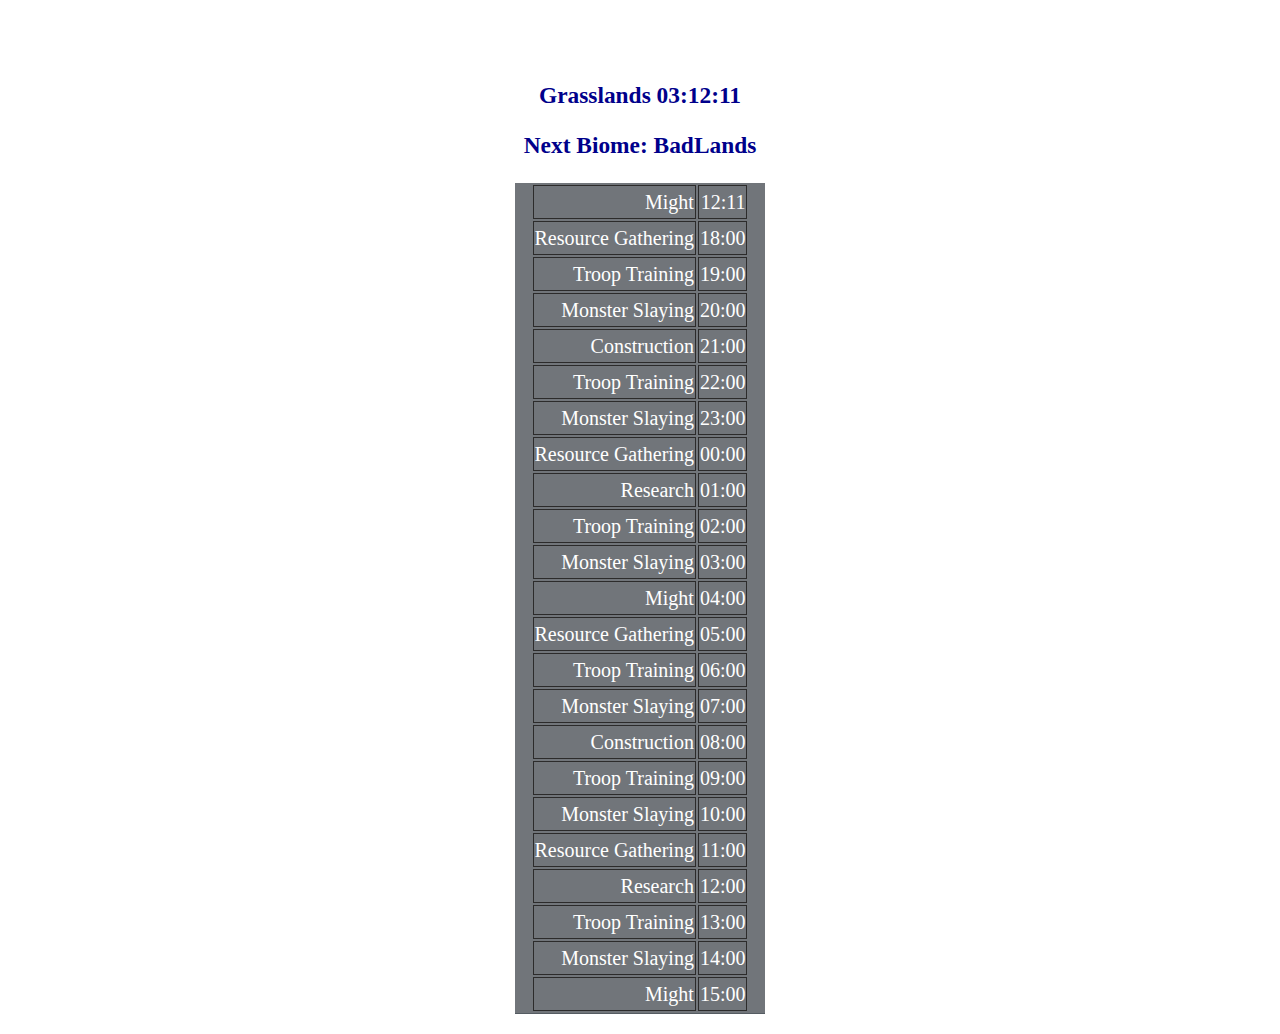
==== index.html @ 1596f52c "now with some graphics" ====
<!DOCTYPE html>
<html>

<head>
    <style>
        body {
            font-size: 100%;
            font-family: "Open Sans", sans-serif;
            color: #4e5359;
            background-image: url("kingdom3.jpg");
            background-repeat: no-repeat;
            background-attachment: fixed;
        }

        h1 {
            color: white;
            text-align: center;
            font-family: verdana;
        }

        h2 {
            color: darkblue;
            text-align: center;
            font-family: verdana;
        }

        h3 {
            color: darkblue;
            text-align: center;
            font-family: verdana;
        }

        p {
            font-family: verdana;
            font-size: 20px;
        }

        table {
            position: relative;
            height: 30px;
            line-height: 30px;
            padding: 0 16px 0 16px;
            background-color: rgba(78, 83, 89, 0.8);
            -webkit-font-smoothing: antialiased;
            -moz-osx-font-smoothing: grayscale;
            color: #ffffff;
            white-space: nowrap;
            border-bottom: 1px solid hsl(210, 7%, 36%);
            text-overflow: ellipsis;
        }

        td {
            text-align: right;
            border: 1px solid rgb(44, 43, 43);
        }
    </style>
</head>

<body>
    <h1>&piv; Heckfire v0.3 &piv;</h1>

    <p id="events"></p>

    <script>
        //The list of quests and biomes
        var quests = ["Might", "Resource Gathering", "Troop Training", "Monster Slaying", "Construction", "Troop Training", "Monster Slaying", "Resource Gathering", "Research", "Troop Training", "Monster Slaying"];
        var biomes = ["Swamp", "Grasslands", "BadLands"];
        //The date I know to be when Might was, based on GMT+1
        var MightDate = new Date("Mar 5, 2018 17:00:00 GMT+0100");
        //The date I know to be when Swamp was, based on GMT+1
        var SwampDate = new Date("Mar 6, 2018 22:00:00 GMT+0100");

        function addZero(i) {
            if (i < 10) {
                i = "0" + i;
            }
            return i;
        }


        Date.prototype.addHours = function (h) {
            this.setHours(this.getHours() + h);
            return this;
        }

        function listing() {
            //The date from the browser
            var now = new Date().getTime();
            var d = new Date();
            var remainingmin = 59 - d.getMinutes();
            var remainingsec = 59 - d.getSeconds();
            var remaininghours = 22 - (d.getHours() + 1);
            var questtimediff = now - MightDate;
            var biometimediff = now - SwampDate;
            //Calculate the amount of hours the time difference is for quest and biome
            var hours = Math.floor(questtimediff / (1000 * 60 * 60));
            var bhours = Math.floor(biometimediff / (1000 * 60 * 60));
            var remaininghours = 23 - (bhours % 24);
            var bdays = Math.floor(biometimediff / (1000 * 60 * 60 * 24));
            //Calculate how many times we need to cycle through the quests loop
            var sequence = Math.floor(hours % 11);
            var bsequence = Math.floor(bdays % 3);
            var bsequencetomorrow = Math.floor((bdays + 1) % 3);
            //Put all of it together
            text = "<h3>" + biomes[bsequence] + " " + addZero(remaininghours) + ":" + addZero(remainingmin) + ":" + addZero(remainingsec) + "</h3>";
            text += "<h3>" + "Next Biome: " + biomes[bsequencetomorrow] + "</h3>";
            text += "<center><table>";
            text += "<tr><td>" + quests[sequence] + "</td><td>" + addZero(remainingmin) + ":" + addZero(remainingsec) + "</td></tr>";
            for (i = 1; i < 23; i++) {
                var sequence = Math.floor((hours + i) % 11);
                var nexthour = (d.addHours(1)).getHours();
                text += "<tr><td>" + quests[sequence] + "</td><td>" + addZero(nexthour) + ":00" + "</td></tr>";
            }
            text += "</table></center>";
            //insert into html
            document.getElementById("events").innerHTML = text;
        }
        listing();
        setInterval(listing, 1000);
    </script>

</body>

</html>
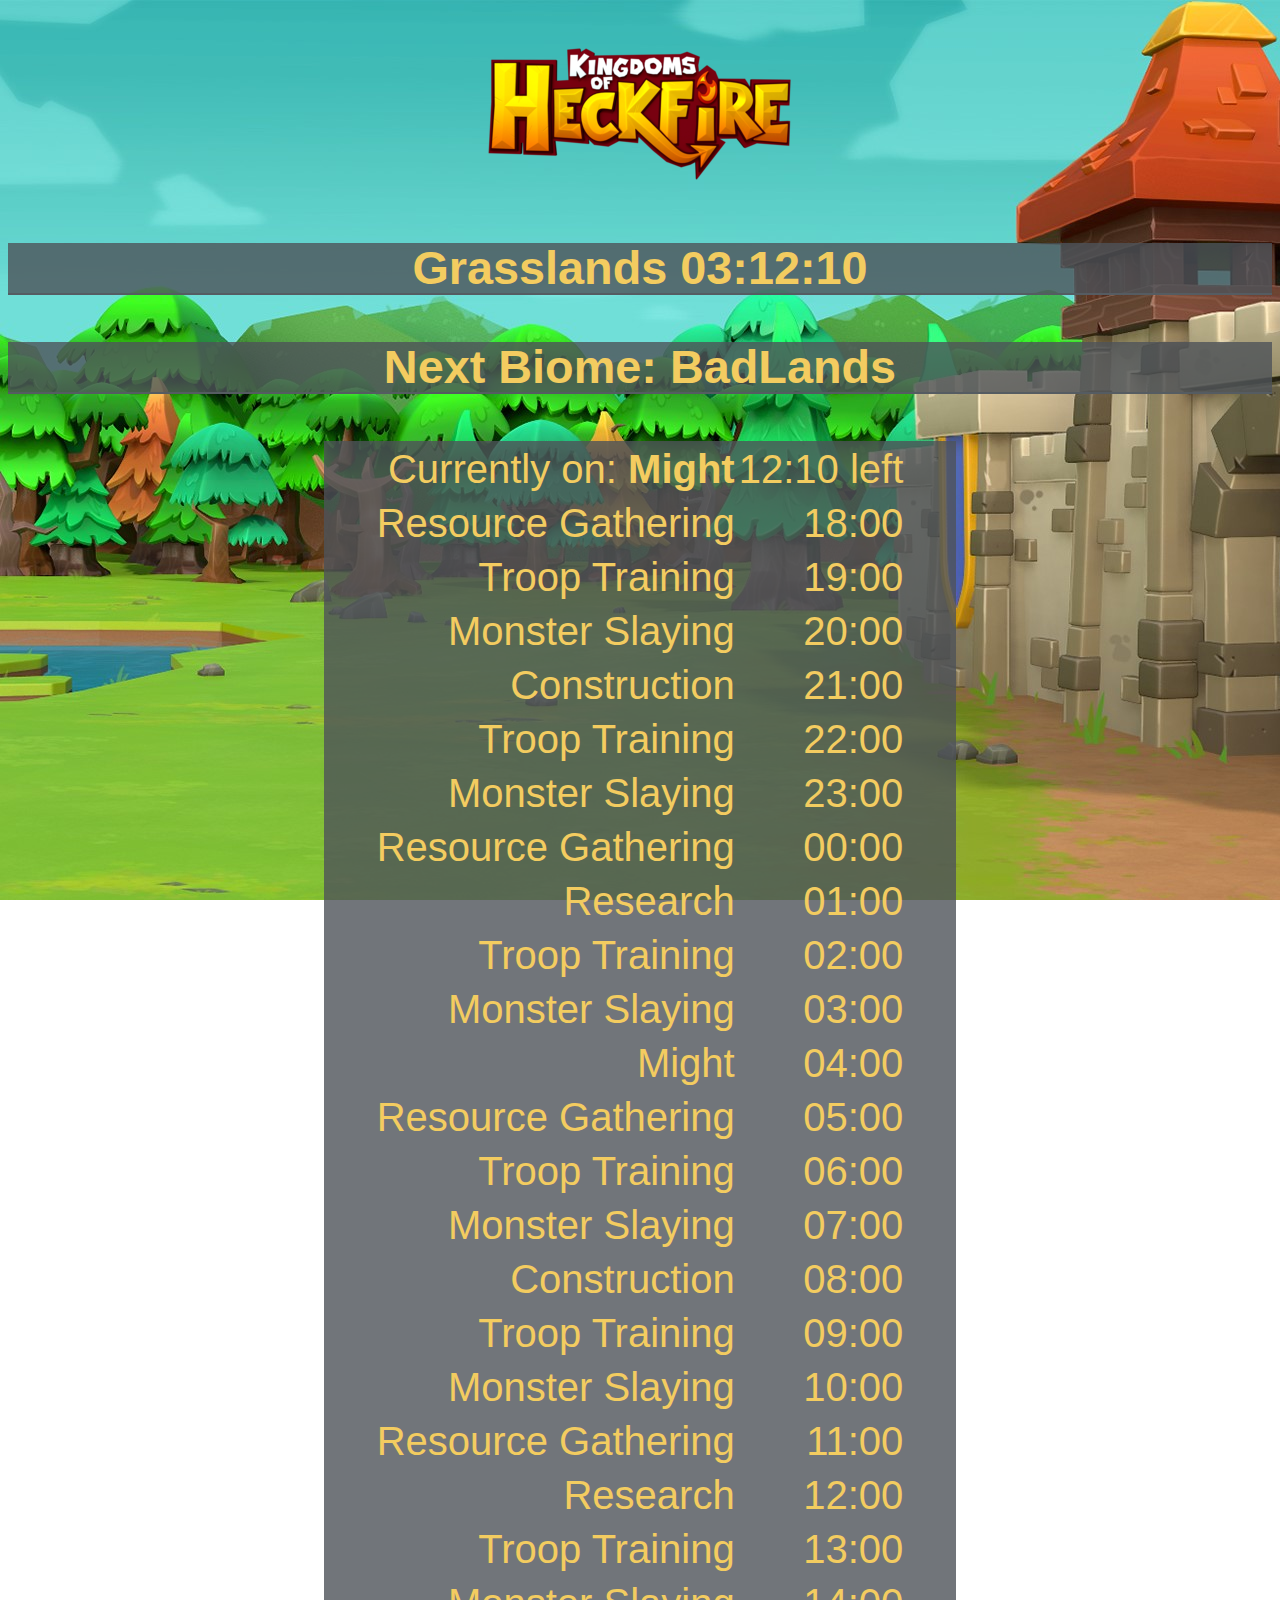
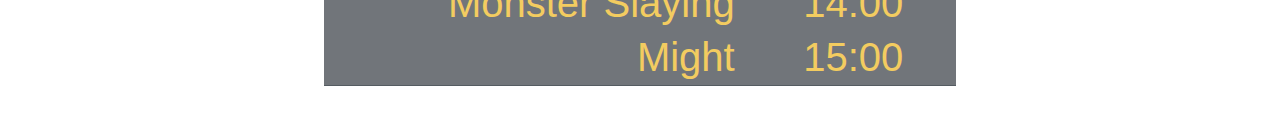
==== commit 08b19cc9: "latest modifications" ====
--- a/index.html
+++ b/index.html
@@ -8,42 +8,49 @@
             font-family: "Open Sans", sans-serif;
             color: #4e5359;
             background-image: url("kingdom3.jpg");
-            background-repeat: no-repeat;
+            background-repeat: repeat;
+            background-size: auto;
             background-attachment: fixed;
         }
 
         h1 {
             color: white;
             text-align: center;
-            font-family: verdana;
         }
 
         h2 {
             color: darkblue;
             text-align: center;
-            font-family: verdana;
         }
 
         h3 {
             color: darkblue;
             text-align: center;
-            font-family: verdana;
+            position: relative;
+            height: 50px;
+            line-height: 50px;
+            background-color: rgba(78, 83, 89, 0.8);
+            -webkit-font-smoothing: antialiased;
+            -moz-osx-font-smoothing: grayscale;
+            color: #f3cc60;
+            white-space: nowrap;
+            border-bottom: 2px solid hsl(210, 7%, 36%);
+            text-overflow: ellipsis;
         }
 
         p {
-            font-family: verdana;
-            font-size: 20px;
+            font-size: 40px;
         }
 
         table {
             position: relative;
-            height: 30px;
-            line-height: 30px;
-            padding: 0 16px 0 16px;
+            height: 50px;
+            line-height: 50px;
+            padding: 0 50px 0 50px;
             background-color: rgba(78, 83, 89, 0.8);
             -webkit-font-smoothing: antialiased;
             -moz-osx-font-smoothing: grayscale;
-            color: #ffffff;
+            color: #f3cc60;
             white-space: nowrap;
             border-bottom: 1px solid hsl(210, 7%, 36%);
             text-overflow: ellipsis;
@@ -51,13 +58,12 @@
 
         td {
             text-align: right;
-            border: 1px solid rgb(44, 43, 43);
-        }
+        } 
     </style>
 </head>
 
 <body>
-    <h1>&piv; Heckfire v0.3 &piv;</h1>
+    <h1><img src="logo.png" alt="Kingdoms of Heckfire"> </h1>
 
     <p id="events"></p>
 
@@ -105,7 +111,7 @@
             text = "<h3>" + biomes[bsequence] + " " + addZero(remaininghours) + ":" + addZero(remainingmin) + ":" + addZero(remainingsec) + "</h3>";
             text += "<h3>" + "Next Biome: " + biomes[bsequencetomorrow] + "</h3>";
             text += "<center><table>";
-            text += "<tr><td>" + quests[sequence] + "</td><td>" + addZero(remainingmin) + ":" + addZero(remainingsec) + "</td></tr>";
+            text += "<tr><td>Currently on: <b>" + quests[sequence] + "</b></td><td>" + addZero(remainingmin) + ":" + addZero(remainingsec) + " left</td></tr>";
             for (i = 1; i < 23; i++) {
                 var sequence = Math.floor((hours + i) % 11);
                 var nexthour = (d.addHours(1)).getHours();
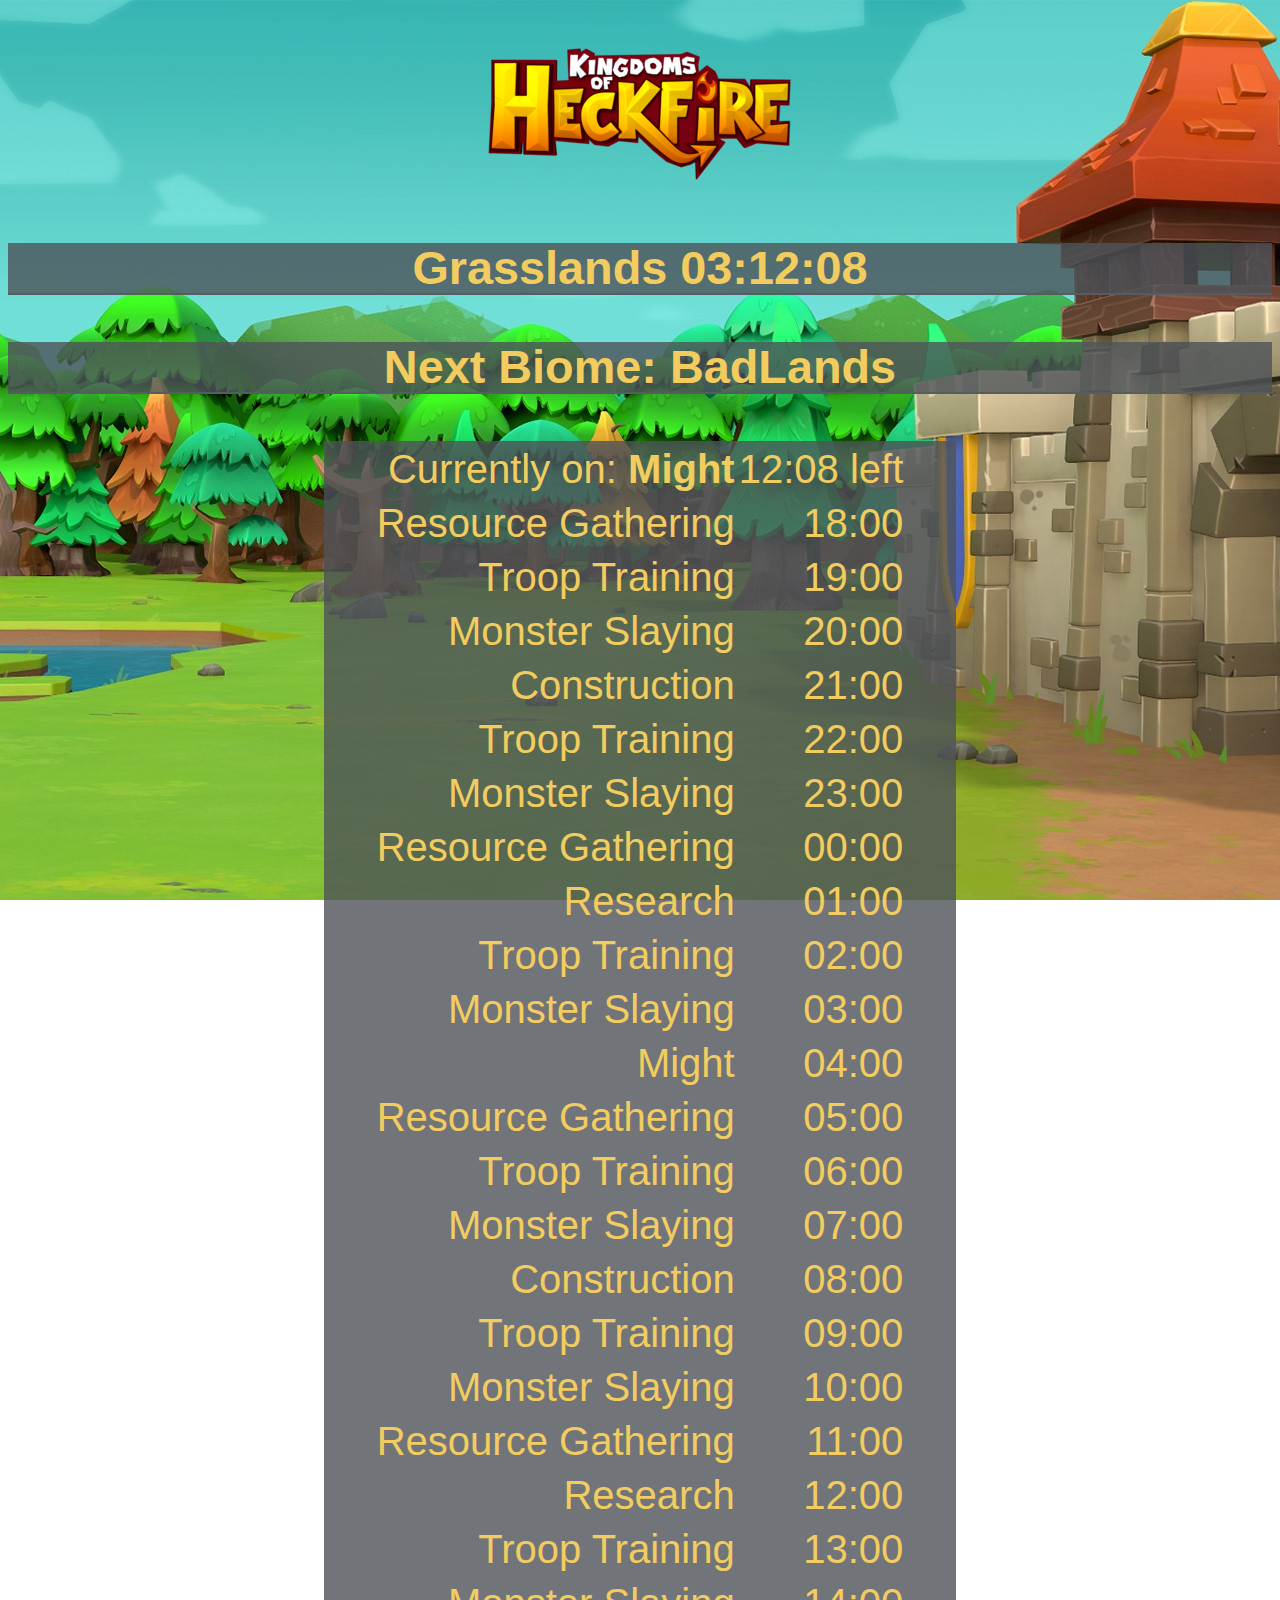
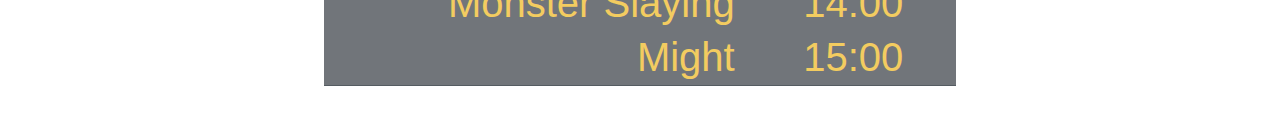
==== commit 1c54da2a: "minor fix" ====
--- a/index.html
+++ b/index.html
@@ -24,7 +24,6 @@
         }
 
         h3 {
-            color: darkblue;
             text-align: center;
             position: relative;
             height: 50px;
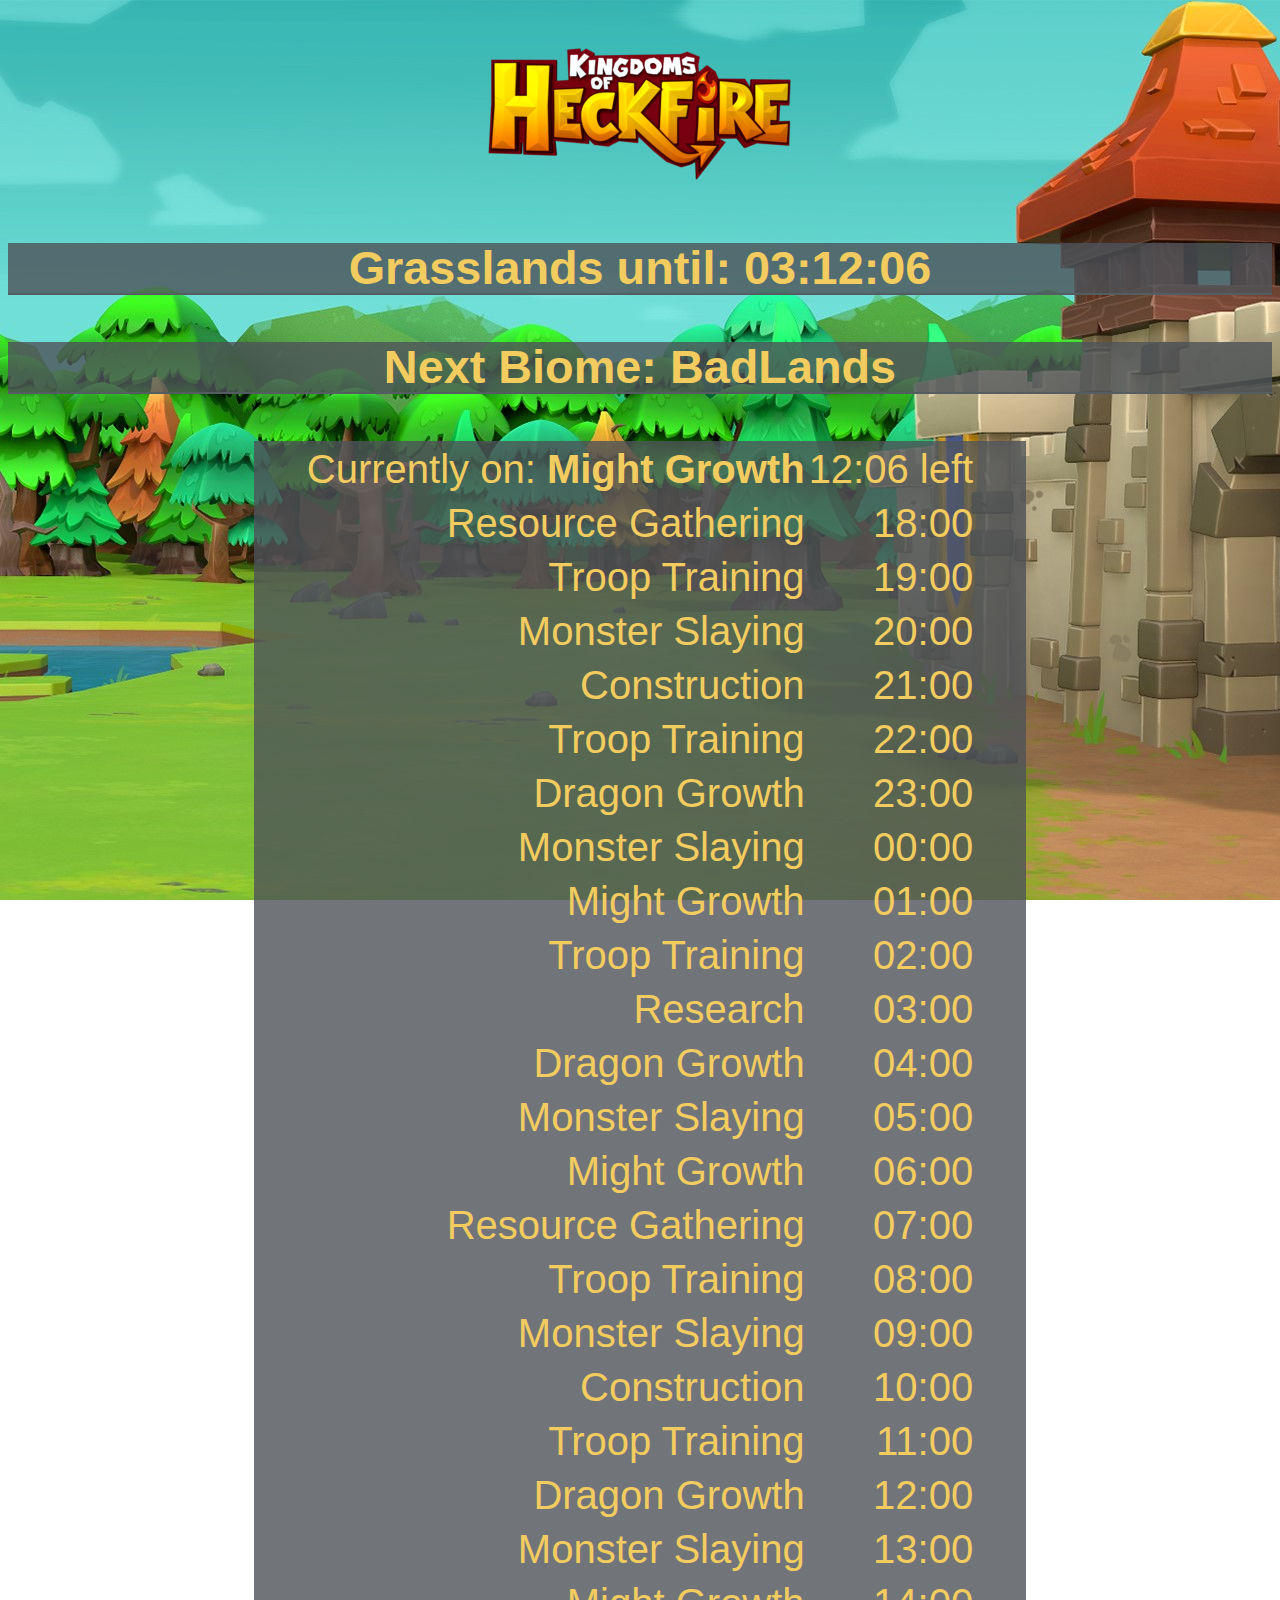
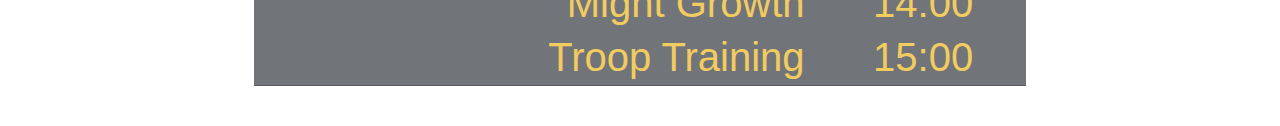
==== commit 46650f13: "Changed sequence because of ATA's change" ====
--- a/index.html
+++ b/index.html
@@ -68,10 +68,10 @@
 
     <script>
         //The list of quests and biomes
-        var quests = ["Might", "Resource Gathering", "Troop Training", "Monster Slaying", "Construction", "Troop Training", "Monster Slaying", "Resource Gathering", "Research", "Troop Training", "Monster Slaying"];
+        var quests = ["Resource Gathering","Troop Training","Monster Slaying","Construction","Troop Training","Dragon Growth","Monster Slaying","Might Growth","Troop Training","Research","Dragon Growth","Monster Slaying","Might Growth"];
         var biomes = ["Swamp", "Grasslands", "BadLands"];
-        //The date I know to be when Might was, based on GMT+1
-        var MightDate = new Date("Mar 5, 2018 17:00:00 GMT+0100");
+        //The date I know to be when ResourceGathering was, based on GMT+1
+        var ResGathDate = new Date("Dec 20, 2019 13:00:00 GMT+0100");
         //The date I know to be when Swamp was, based on GMT+1
         var SwampDate = new Date("Mar 6, 2018 22:00:00 GMT+0100");
 
@@ -95,7 +95,7 @@
             var remainingmin = 59 - d.getMinutes();
             var remainingsec = 59 - d.getSeconds();
             var remaininghours = 22 - (d.getHours() + 1);
-            var questtimediff = now - MightDate;
+            var questtimediff = now - ResGathDate;
             var biometimediff = now - SwampDate;
             //Calculate the amount of hours the time difference is for quest and biome
             var hours = Math.floor(questtimediff / (1000 * 60 * 60));
@@ -103,16 +103,16 @@
             var remaininghours = 23 - (bhours % 24);
             var bdays = Math.floor(biometimediff / (1000 * 60 * 60 * 24));
             //Calculate how many times we need to cycle through the quests loop
-            var sequence = Math.floor(hours % 11);
+            var sequence = Math.floor(hours % 13);
             var bsequence = Math.floor(bdays % 3);
             var bsequencetomorrow = Math.floor((bdays + 1) % 3);
             //Put all of it together
-            text = "<h3>" + biomes[bsequence] + " " + addZero(remaininghours) + ":" + addZero(remainingmin) + ":" + addZero(remainingsec) + "</h3>";
+            text = "<h3>" + biomes[bsequence] + " until: " + addZero(remaininghours) + ":" + addZero(remainingmin) + ":" + addZero(remainingsec) + "</h3>";
             text += "<h3>" + "Next Biome: " + biomes[bsequencetomorrow] + "</h3>";
             text += "<center><table>";
             text += "<tr><td>Currently on: <b>" + quests[sequence] + "</b></td><td>" + addZero(remainingmin) + ":" + addZero(remainingsec) + " left</td></tr>";
             for (i = 1; i < 23; i++) {
-                var sequence = Math.floor((hours + i) % 11);
+                var sequence = Math.floor((hours + i) % 13);
                 var nexthour = (d.addHours(1)).getHours();
                 text += "<tr><td>" + quests[sequence] + "</td><td>" + addZero(nexthour) + ":00" + "</td></tr>";
             }
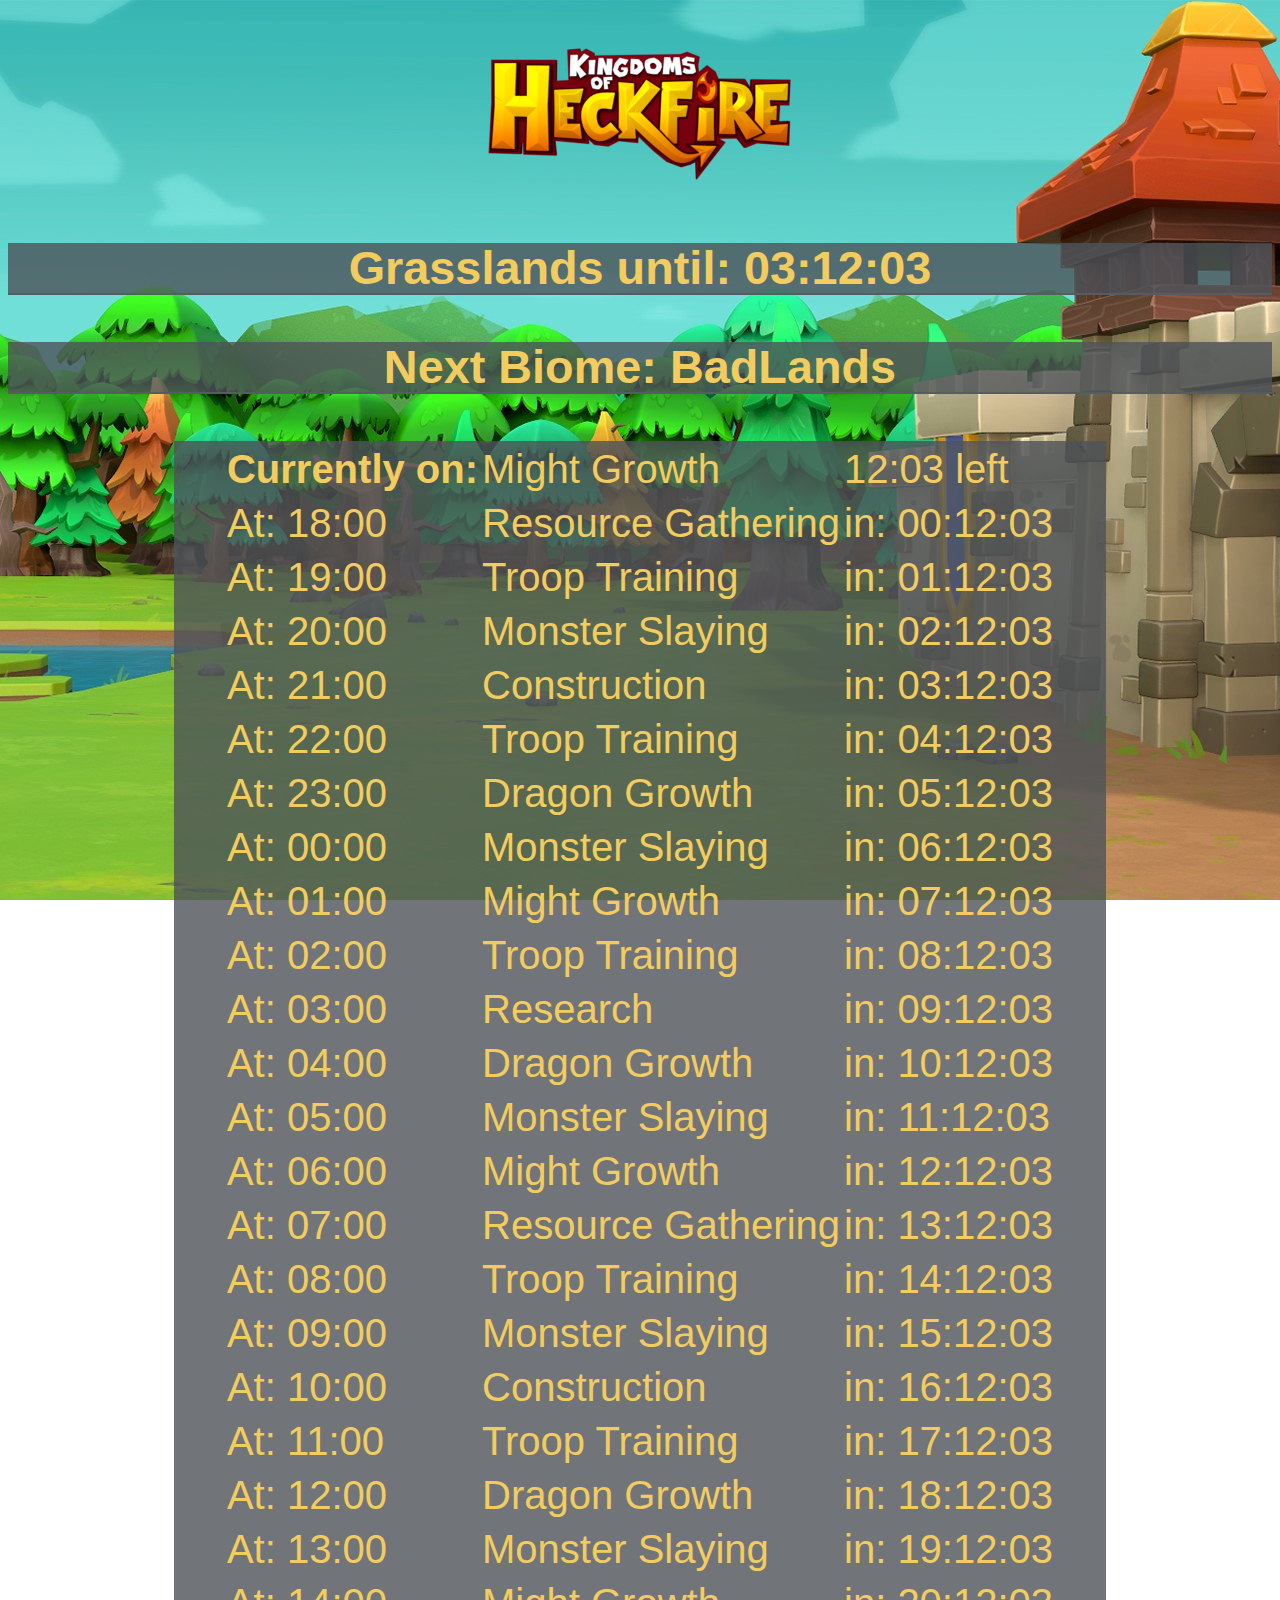
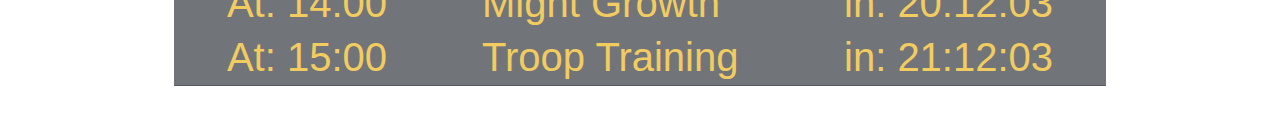
==== commit 47cb9645: "added time remaining" ====
--- a/index.html
+++ b/index.html
@@ -56,7 +56,7 @@
         }
 
         td {
-            text-align: right;
+            text-align: left;
         } 
     </style>
 </head>
@@ -110,11 +110,11 @@
             text = "<h3>" + biomes[bsequence] + " until: " + addZero(remaininghours) + ":" + addZero(remainingmin) + ":" + addZero(remainingsec) + "</h3>";
             text += "<h3>" + "Next Biome: " + biomes[bsequencetomorrow] + "</h3>";
             text += "<center><table>";
-            text += "<tr><td>Currently on: <b>" + quests[sequence] + "</b></td><td>" + addZero(remainingmin) + ":" + addZero(remainingsec) + " left</td></tr>";
+            text += "<tr><td><b>Currently on: </td><td>" + quests[sequence] + "</td><td>" + addZero(remainingmin) + ":" + addZero(remainingsec) + " left</b></td></tr>";
             for (i = 1; i < 23; i++) {
                 var sequence = Math.floor((hours + i) % 13);
                 var nexthour = (d.addHours(1)).getHours();
-                text += "<tr><td>" + quests[sequence] + "</td><td>" + addZero(nexthour) + ":00" + "</td></tr>";
+                text += "<tr><td>At: "+ addZero(nexthour) + ":00 </td><td>" + quests[sequence] + "</td><td> in:  " + addZero(i-1) + ":" + addZero(remainingmin) + ":" + addZero(remainingsec) + "</td></tr>";
             }
             text += "</table></center>";
             //insert into html
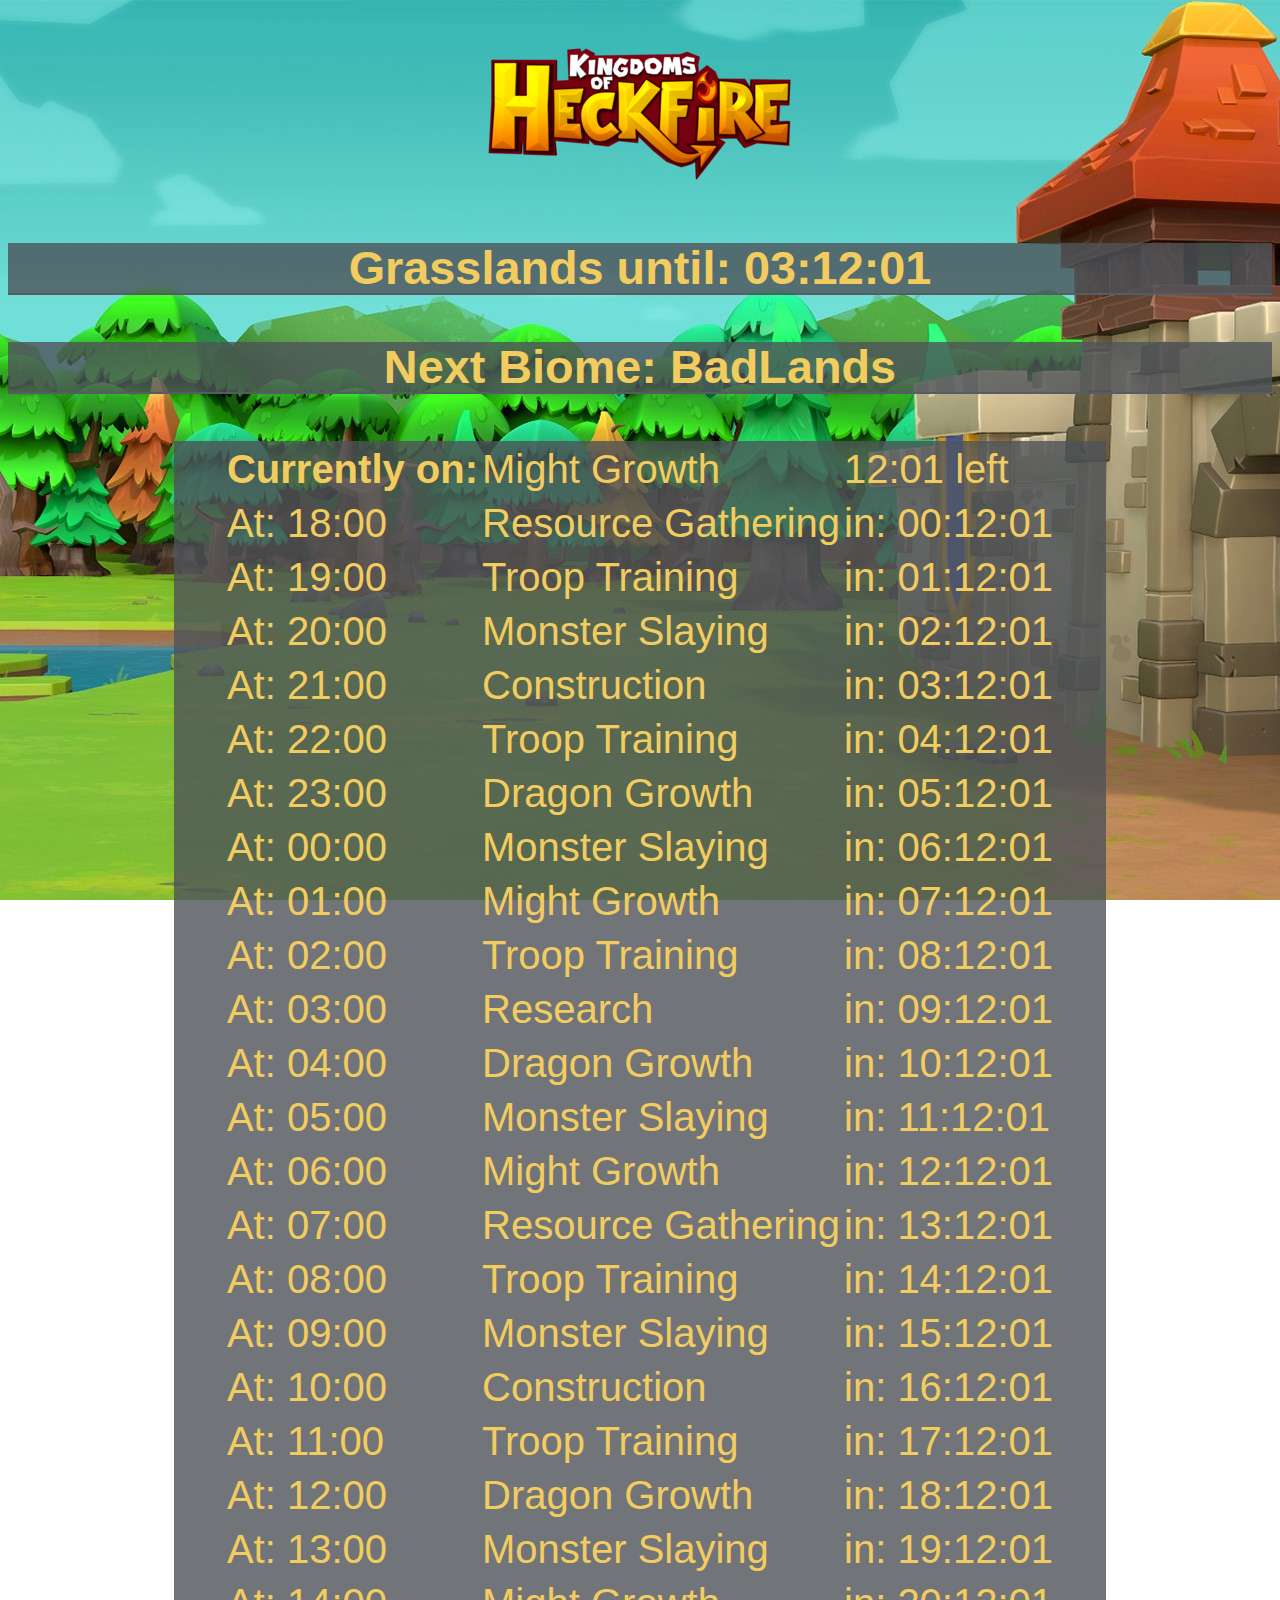
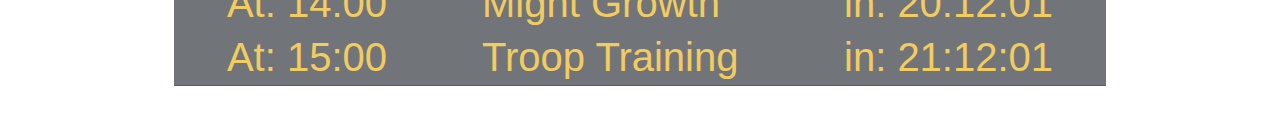
==== commit 629aa85f: "added magic number calculator" ====
--- a/index.html
+++ b/index.html
@@ -62,7 +62,7 @@
 </head>
 
 <body>
-    <h1><img src="logo.png" alt="Kingdoms of Heckfire"> </h1>
+    <h1><a href="calculate.html"><img src="logo.png" alt="Kingdoms of Heckfire"></a></h1>
 
     <p id="events"></p>
 
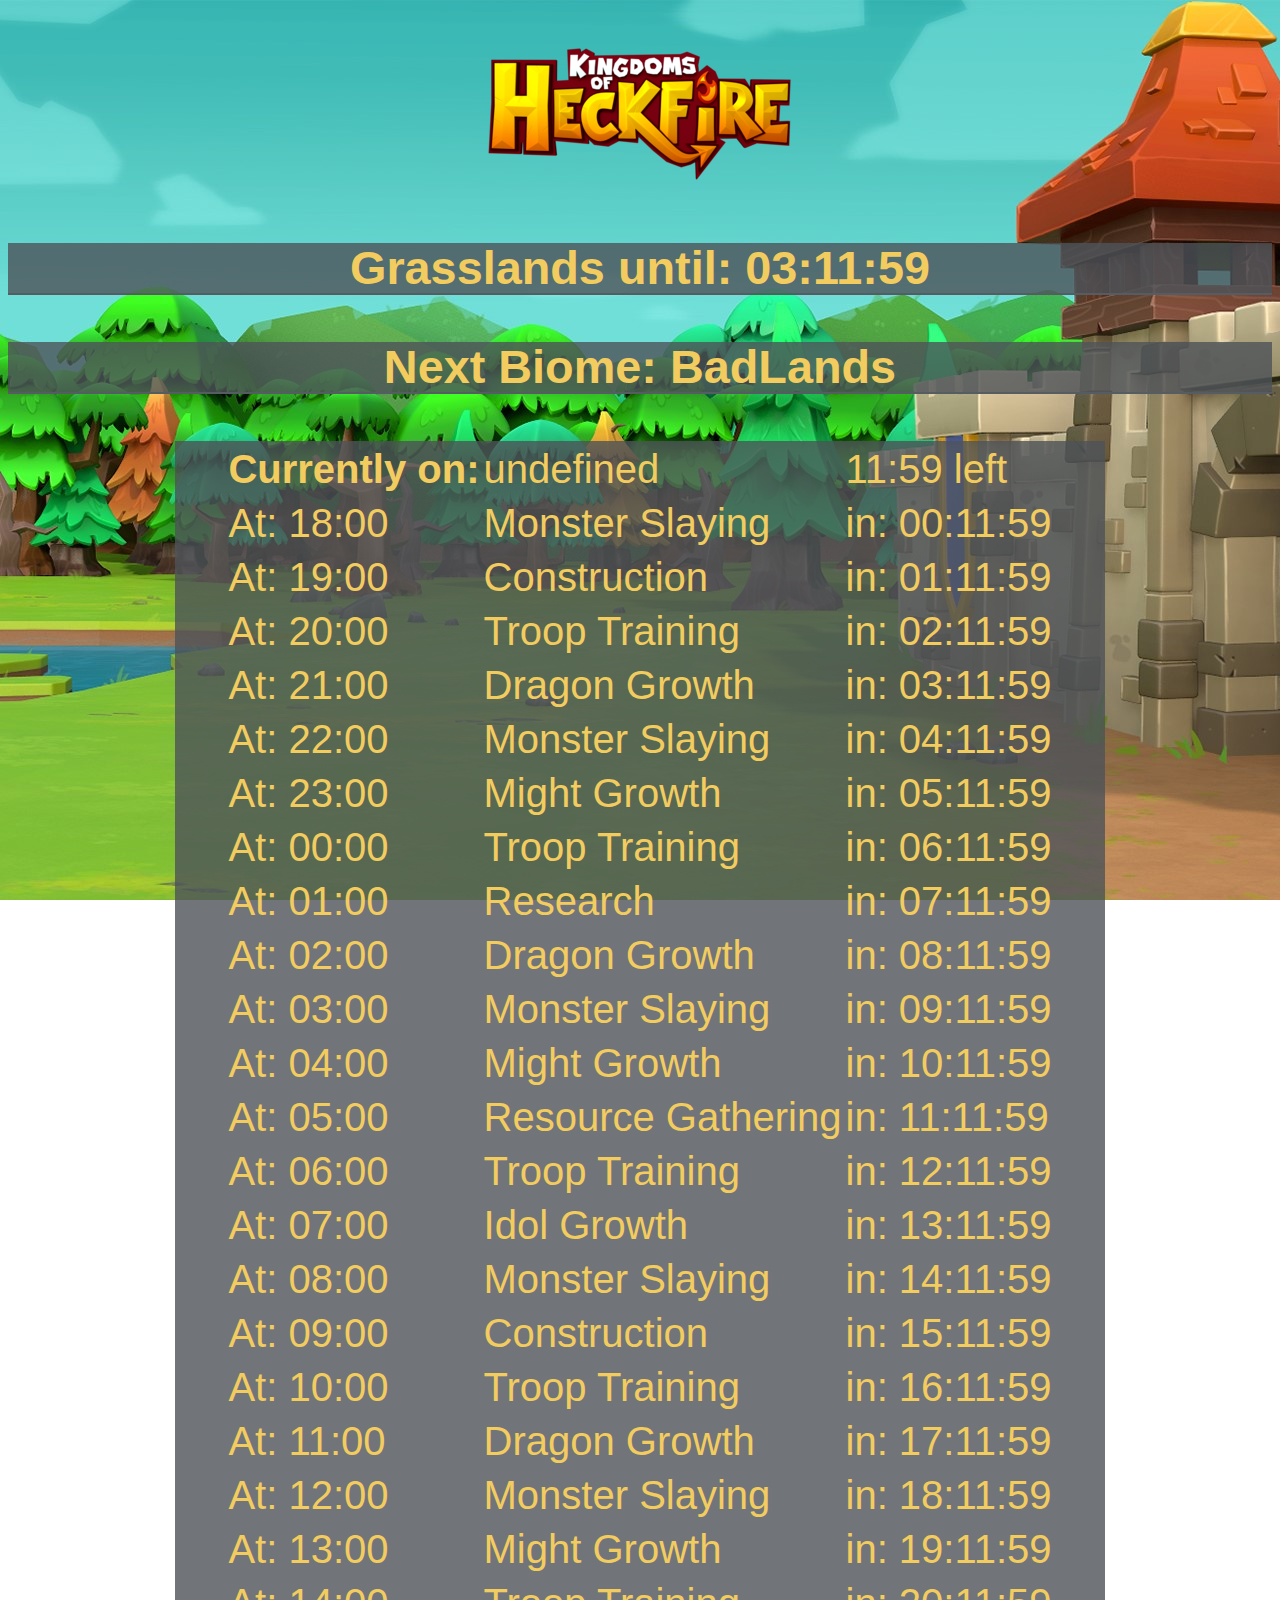
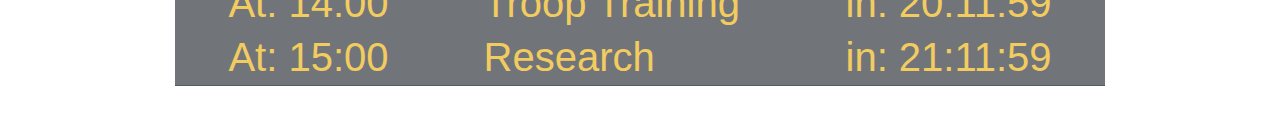
==== commit 2b728c86: "added idol growth" ====
--- a/index.html
+++ b/index.html
@@ -68,10 +68,10 @@
 
     <script>
         //The list of quests and biomes
-        var quests = ["Resource Gathering","Troop Training","Monster Slaying","Construction","Troop Training","Dragon Growth","Monster Slaying","Might Growth","Troop Training","Research","Dragon Growth","Monster Slaying","Might Growth"];
+        var quests = ["Resource Gathering","Troop Training","Idol Growth","Monster Slaying","Construction","Troop Training","Dragon Growth","Monster Slaying","Might Growth","Troop Training","Research","Dragon Growth","Monster Slaying","Might Growth"];
         var biomes = ["Swamp", "Grasslands", "BadLands"];
         //The date I know to be when ResourceGathering was, based on GMT+1
-        var ResGathDate = new Date("Dec 20, 2019 13:00:00 GMT+0100");
+        var ResGathDate = new Date("Sep 17, 2020 12:00:00 GMT+0100");
         //The date I know to be when Swamp was, based on GMT+1
         var SwampDate = new Date("Mar 6, 2018 22:00:00 GMT+0100");
 
@@ -103,7 +103,7 @@
             var remaininghours = 23 - (bhours % 24);
             var bdays = Math.floor(biometimediff / (1000 * 60 * 60 * 24));
             //Calculate how many times we need to cycle through the quests loop
-            var sequence = Math.floor(hours % 13);
+            //var sequence = Math.floor(hours % 14);
             var bsequence = Math.floor(bdays % 3);
             var bsequencetomorrow = Math.floor((bdays + 1) % 3);
             //Put all of it together
@@ -112,7 +112,7 @@
             text += "<center><table>";
             text += "<tr><td><b>Currently on: </td><td>" + quests[sequence] + "</td><td>" + addZero(remainingmin) + ":" + addZero(remainingsec) + " left</b></td></tr>";
             for (i = 1; i < 23; i++) {
-                var sequence = Math.floor((hours + i) % 13);
+                var sequence = Math.floor((hours + i) % 14);
                 var nexthour = (d.addHours(1)).getHours();
                 text += "<tr><td>At: "+ addZero(nexthour) + ":00 </td><td>" + quests[sequence] + "</td><td> in:  " + addZero(i-1) + ":" + addZero(remainingmin) + ":" + addZero(remainingsec) + "</td></tr>";
             }
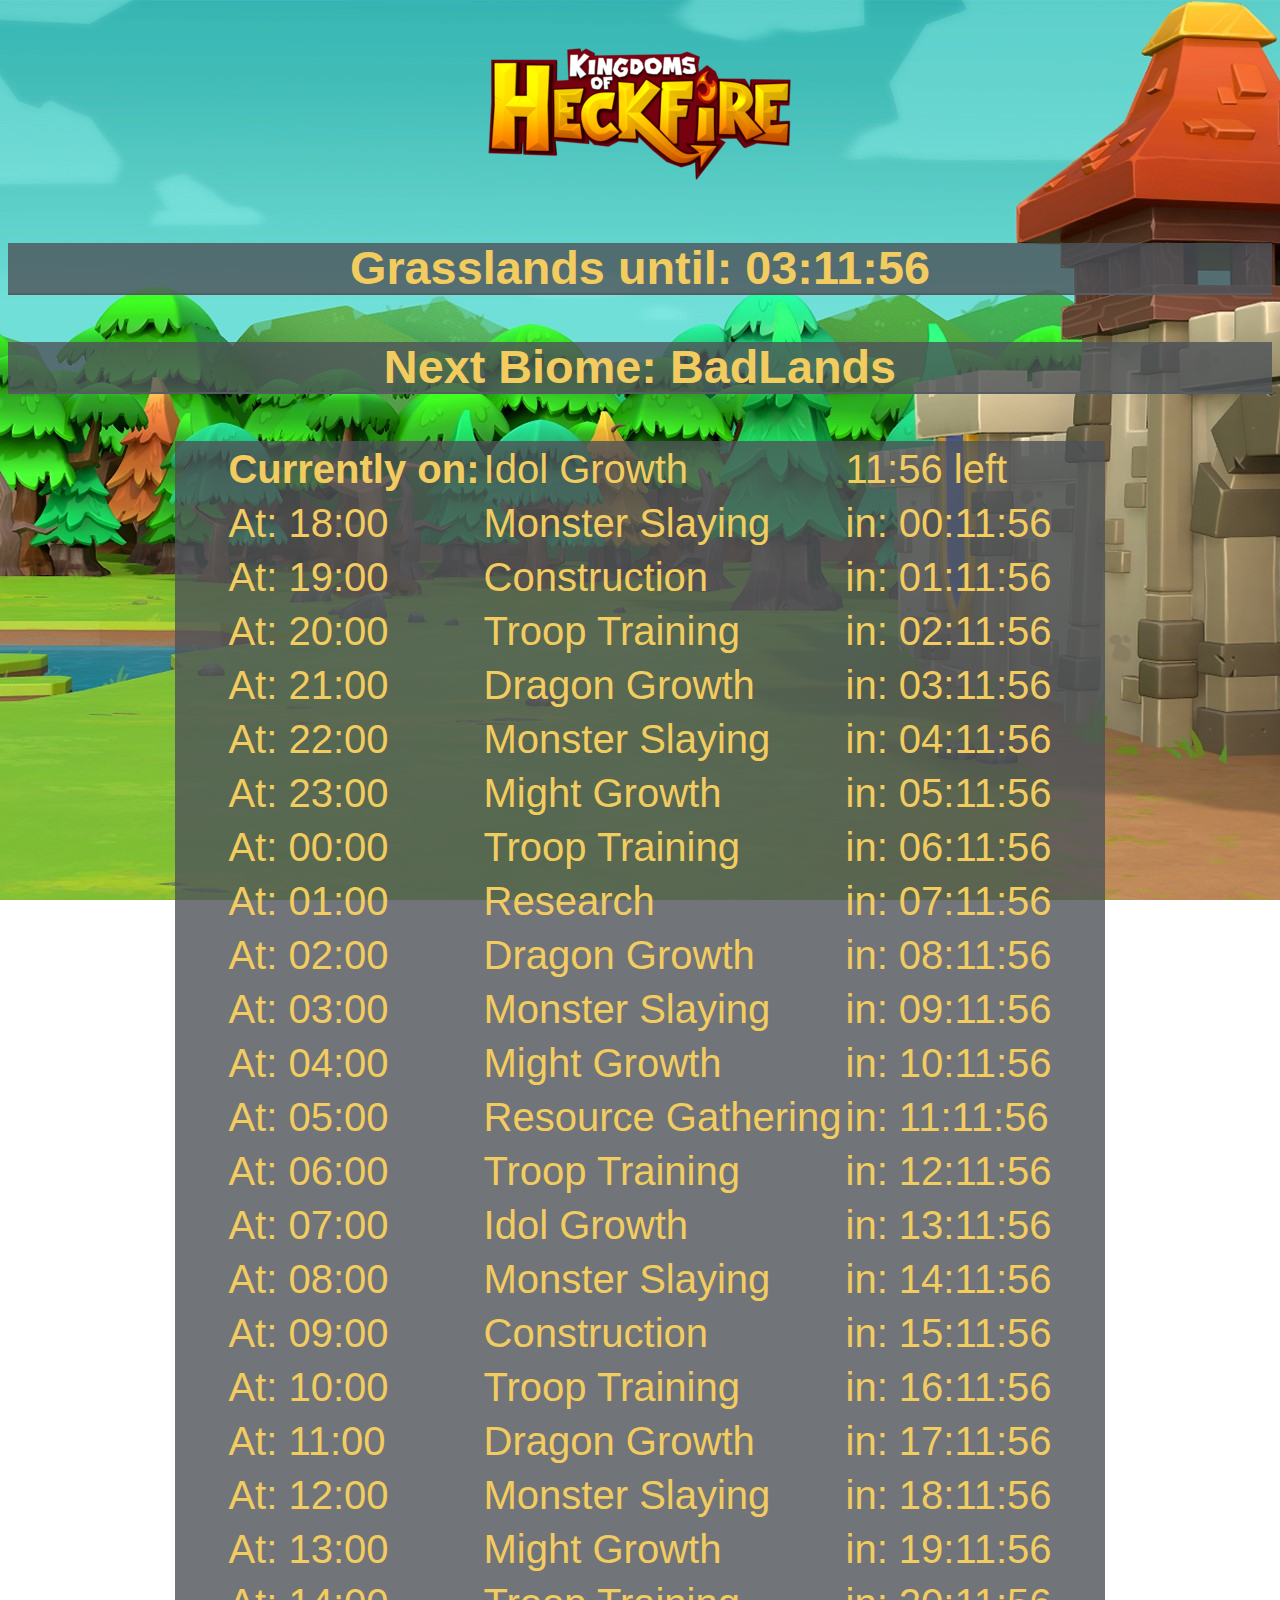
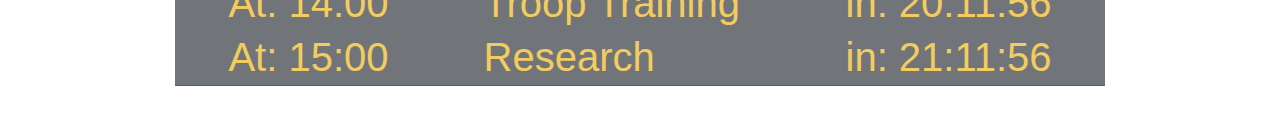
==== commit 343f949d: "commented wrong thing" ====
--- a/index.html
+++ b/index.html
@@ -103,7 +103,7 @@
             var remaininghours = 23 - (bhours % 24);
             var bdays = Math.floor(biometimediff / (1000 * 60 * 60 * 24));
             //Calculate how many times we need to cycle through the quests loop
-            //var sequence = Math.floor(hours % 14);
+            var sequence = Math.floor(hours % 14);
             var bsequence = Math.floor(bdays % 3);
             var bsequencetomorrow = Math.floor((bdays + 1) % 3);
             //Put all of it together
